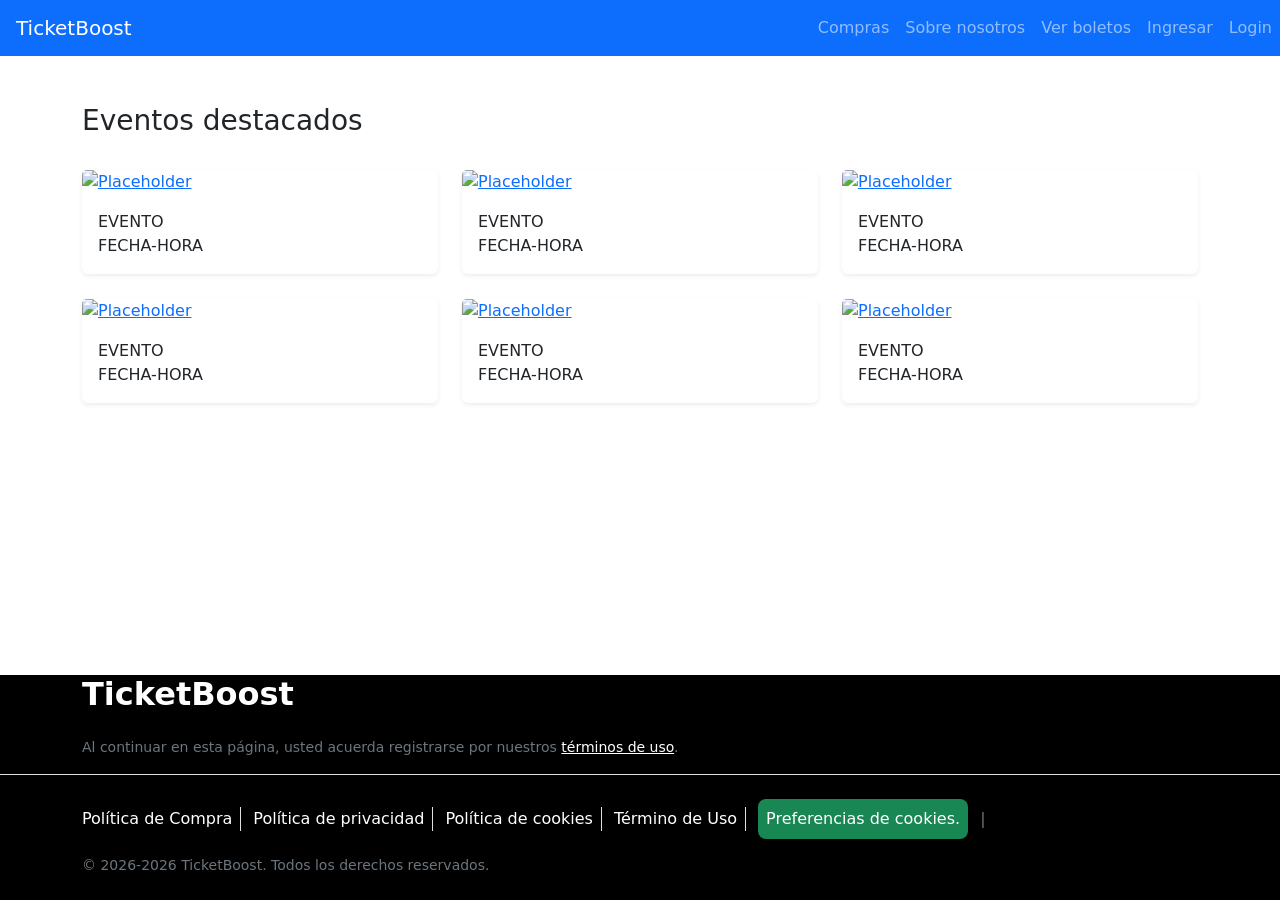
==== index.html @ 5ebb0007 "fix: rename Index.html to index.html" ====
<!doctype html>
<html lang="en">
  <head>
    <meta charset="UTF-8" />
    <link
      href="https://cdn.jsdelivr.net/npm/bootstrap@5.3.8/dist/css/bootstrap.min.css"
      rel="stylesheet"
      integrity="sha384-sRIl4kxILFvY47J16cr9ZwB07vP4J8+LH7qKQnuqkuIAvNWLzeN8tE5YBujZqJLB"
      crossorigin="anonymous"
    />
    <meta name="viewport" content="width=device-width, initial-scale=1.0" />
    <title>Document</title>
    <link rel="stylesheet" href="index.css" />
  </head>
  <body class="d-flex flex-column min-vh-100">
    <nav class="navbar navbar-expand-md navbar-dark bg-primary">
      <div class="container-fluid p-0">
        <a class="navbar-brand px-3" href="#">TicketBoost</a>
        <button
          class="navbar-toggler mx-3"
          type="button"
          data-bs-toggle="collapse"
          data-bs-target="#menu"
        >
          <span class="navbar-toggler-icon"></span>
        </button>
        <div class="collapse navbar-collapse bg-primary" id="menu">
          <ul class="navbar-nav ms-auto ps-2" id="menu2">
            <li class="nav-item">
              <a class="nav-link" href="#">Compras</a>
            </li>
            <li class="nav-item">
              <a class="nav-link" href="#">Sobre nosotros</a>
            </li>
            <li class="nav-item">
              <a class="nav-link" href="#">Ver boletos</a>
            </li>
            <li class="nav-item">
              <a class="nav-link" href="#">Ingresar</a>
            </li>
            <li class="nav-item">
              <a class="nav-link" href="#">Login</a>
            </li>
          </ul>
        </div>
      </div>
    </nav>
    <section class="hero">
      <div class="container-fluid p-0" id="GG">
        <a href="">
          <img
            src="https://placehold.co/600x400/cccccc/ffffff?text=Imagen+1"
            class="img-fluid"
            alt=""
          />
        </a>
      </div>
    </section>
    <main class="container my-4 flex-fill">
      <h3 class="pb-4">Eventos destacados</h3>
      <div class="row row-cols-1 row-cols-md-3 g-4">
        <div class="col">
          <div class="card h-100 border-0 shadow-sm">
            <a href="">
              <img
                src="https://placehold.co/600x400/cccccc/ffffff?text=Imagen+1"
                alt="Placeholder"
                class="card-img-top"
              />
            </a>
            <div class="card-body">
              <p class="card-text mb-0">EVENTO</p>
              <p class="card-text">FECHA-HORA</p>
            </div>
          </div>
        </div>

        <div class="col">
          <div class="card h-100 border-0 shadow-sm">
            <a href="">
              <img
                src="https://placehold.co/600x400/cccccc/ffffff?text=Imagen+1"
                alt="Placeholder"
                class="card-img-top"
              />
            </a>
            <div class="card-body">
              <p class="card-text mb-0">EVENTO</p>
              <p class="card-text">FECHA-HORA</p>
            </div>
          </div>
        </div>

        <div class="col">
          <div class="card h-100 border-0 shadow-sm">
            <a href="">
              <img
                src="https://placehold.co/600x400/cccccc/ffffff?text=Imagen+3"
                alt="Placeholder"
                class="card-img-top"
              />
            </a>
            <div class="card-body">
              <p class="card-text mb-0">EVENTO</p>
              <p class="card-text">FECHA-HORA</p>
            </div>
          </div>
        </div>

        <div class="col">
          <div class="card h-100 border-0 shadow-sm">
            <a href="">
              <img
                src="https://placehold.co/600x400/cccccc/ffffff?text=Imagen+4"
                alt="Placeholder"
                class="card-img-top"
              />
            </a>
            <div class="card-body">
              <p class="card-text mb-0">EVENTO</p>
              <p class="card-text">FECHA-HORA</p>
            </div>
          </div>
        </div>

        <div class="col">
          <div class="card h-100 border-0 shadow-sm">
            <a href="">
              <img
                src="https://placehold.co/600x400/cccccc/ffffff?text=Imagen+5"
                alt="Placeholder"
                class="card-img-top"
              />
            </a>
            <div class="card-body">
              <p class="card-text mb-0">EVENTO</p>
              <p class="card-text">FECHA-HORA</p>
            </div>
          </div>
        </div>

        <div class="col">
          <div class="card h-100 border-0 shadow-sm">
            <a href="">
              <img
                src="https://placehold.co/600x400/cccccc/ffffff?text=Imagen+6"
                alt="Placeholder"
                class="card-img-top"
              />
            </a>
            <div class="card-body">
              <p class="card-text mb-0">EVENTO</p>
              <p class="card-text">FECHA-HORA</p>
            </div>
          </div>
        </div>
      </div>
    </main>
    <footer class="bg-black text-white">
      <div class="container">
        <div class="row">
          <h2 class="fw-bold text-start pb-3">TicketBoost</h2>
          <div class="container">
            <p class="small text-secondary">
              Al continuar en esta página, usted acuerda registrarse por
              nuestros
              <a href="#" class="text-white text-decoration-underline"
                >términos de uso</a
              >.
            </p>
          </div>
        </div>
      </div>
      <div class="bg-black text-white py-4 border-top">
        <div class="container">
          <div class="d-flex flex-wrap gap-2 align-items-center mb-3">
            <a
              href="#"
              class="text-white text-decoration-none border-end pe-2 me-1"
              >Política de Compra</a
            >
            <a
              href="#"
              class="text-white text-decoration-none border-end pe-2 me-1"
              >Política de privacidad</a
            >
            <a
              href="#"
              class="text-white text-decoration-none border-end pe-2 me-1"
              >Política de cookies</a
            >
            <a
              href="#"
              class="text-white text-decoration-none border-end pe-2 me-1"
              >Término de Uso</a
            >

            <span class="rounded-3 bg-success p-2">
              Preferencias de cookies.
            </span>
            <span class="text-secondary ms-1">|</span>
          </div>

          <p class="small text-secondary mb-0">
            © 2026-2026 TicketBoost. Todos los derechos reservados.
          </p>
        </div>
      </div>
    </footer>
    <script
      src="https://cdn.jsdelivr.net/npm/bootstrap@5.3.8/dist/js/bootstrap.bundle.min.js"
      integrity="sha384-FKyoEForCGlyvwx9Hj09JcYn3nv7wiPVlz7YYwJrWVcXK/BmnVDxM+D2scQbITxI"
      crossorigin="anonymous"
    ></script>
  </body>
</html>
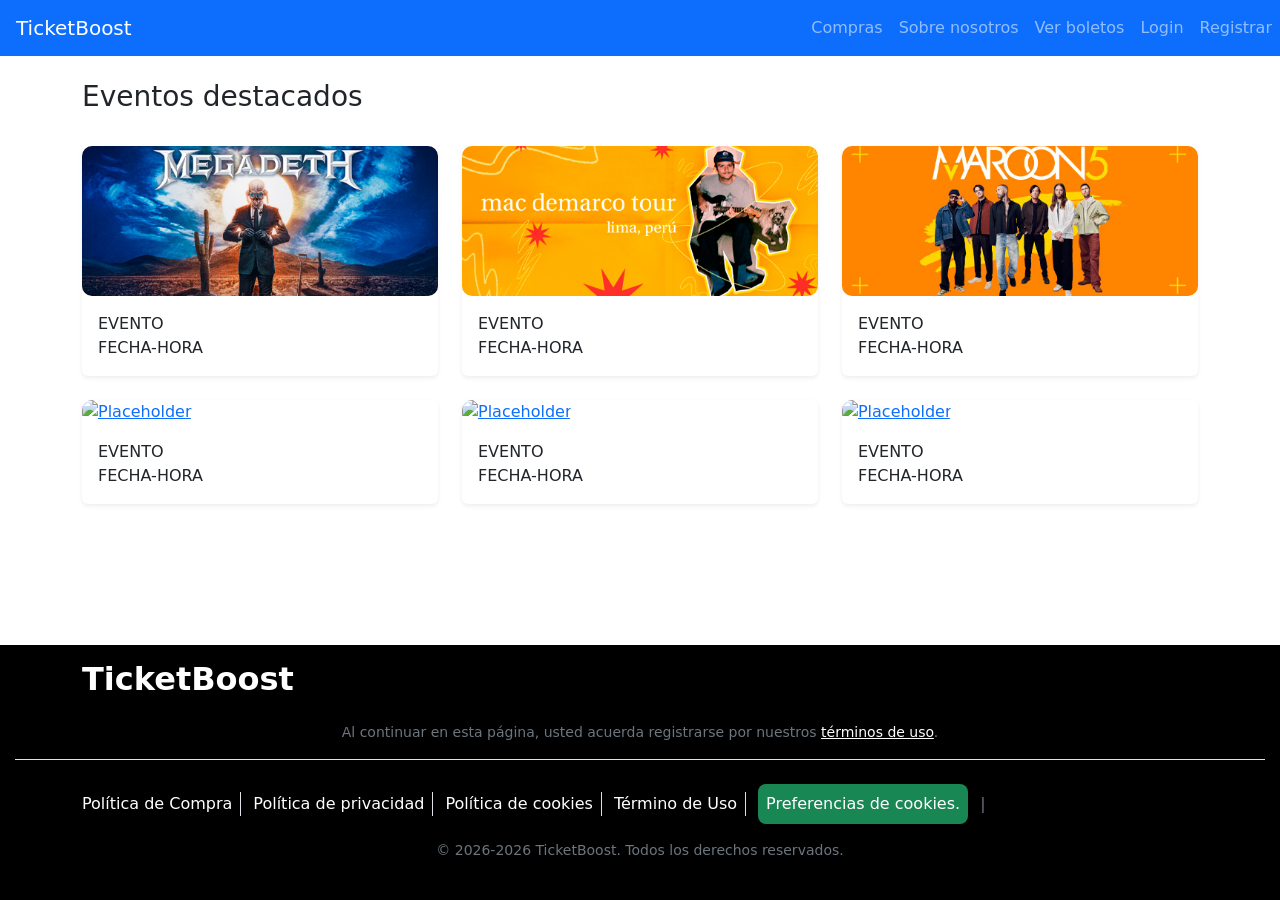
==== commit 01e598e5: "imagenes de eventos 1,2 y 3" ====
--- a/index.html
+++ b/index.html
@@ -9,8 +9,8 @@
       crossorigin="anonymous"
     />
     <meta name="viewport" content="width=device-width, initial-scale=1.0" />
-    <title>Document</title>
-    <link rel="stylesheet" href="index.css" />
+    <title>Teleplus</title>
+    <link rel="stylesheet" href="./css/index.css" />
   </head>
   <body class="d-flex flex-column min-vh-100">
     <nav class="navbar navbar-expand-md navbar-dark bg-primary">
@@ -27,19 +27,19 @@
         <div class="collapse navbar-collapse bg-primary" id="menu">
           <ul class="navbar-nav ms-auto ps-2" id="menu2">
             <li class="nav-item">
-              <a class="nav-link" href="#">Compras</a>
-            </li>
-            <li class="nav-item">
-              <a class="nav-link" href="#">Sobre nosotros</a>
-            </li>
-            <li class="nav-item">
-              <a class="nav-link" href="#">Ver boletos</a>
-            </li>
-            <li class="nav-item">
-              <a class="nav-link" href="#">Ingresar</a>
-            </li>
-            <li class="nav-item">
-              <a class="nav-link" href="#">Login</a>
+              <a class="nav-link" href="./compras.html">Compras</a>
+            </li>
+            <li class="nav-item">
+              <a class="nav-link" href="./informacion.html">Sobre nosotros</a>
+            </li>
+            <li class="nav-item">
+              <a class="nav-link" href="./ver-boletos.html">Ver boletos</a>
+            </li>
+            <li class="nav-item">
+              <a class="nav-link" href="./login.html">Login</a>
+            </li>
+            <li class="nav-item">
+              <a class="nav-link" href="#">Registrar</a>
             </li>
           </ul>
         </div>
@@ -61,55 +61,55 @@
       <div class="row row-cols-1 row-cols-md-3 g-4">
         <div class="col">
           <div class="card h-100 border-0 shadow-sm">
-            <a href="">
-              <img
-                src="https://placehold.co/600x400/cccccc/ffffff?text=Imagen+1"
-                alt="Placeholder"
-                class="card-img-top"
-              />
-            </a>
-            <div class="card-body">
-              <p class="card-text mb-0">EVENTO</p>
-              <p class="card-text">FECHA-HORA</p>
-            </div>
-          </div>
-        </div>
-
-        <div class="col">
-          <div class="card h-100 border-0 shadow-sm">
-            <a href="">
-              <img
-                src="https://placehold.co/600x400/cccccc/ffffff?text=Imagen+1"
-                alt="Placeholder"
-                class="card-img-top"
-              />
-            </a>
-            <div class="card-body">
-              <p class="card-text mb-0">EVENTO</p>
-              <p class="card-text">FECHA-HORA</p>
-            </div>
-          </div>
-        </div>
-
-        <div class="col">
-          <div class="card h-100 border-0 shadow-sm">
-            <a href="">
-              <img
-                src="https://placehold.co/600x400/cccccc/ffffff?text=Imagen+3"
-                alt="Placeholder"
-                class="card-img-top"
-              />
-            </a>
-            <div class="card-body">
-              <p class="card-text mb-0">EVENTO</p>
-              <p class="card-text">FECHA-HORA</p>
-            </div>
-          </div>
-        </div>
-
-        <div class="col">
-          <div class="card h-100 border-0 shadow-sm">
-            <a href="">
+            <a href="./eventos/evento1.html">
+              <img
+                src="./img/index-evento1.jpg"
+                alt="Placeholder"
+                class="card-img-top"
+              />
+            </a>
+            <div class="card-body">
+              <p class="card-text mb-0">EVENTO</p>
+              <p class="card-text">FECHA-HORA</p>
+            </div>
+          </div>
+        </div>
+
+        <div class="col">
+          <div class="card h-100 border-0 shadow-sm">
+            <a href="./eventos/evento2.html">
+              <img
+                src="./img/index-evento2.jpg"
+                alt="Placeholder"
+                class="card-img-top"
+              />
+            </a>
+            <div class="card-body">
+              <p class="card-text mb-0">EVENTO</p>
+              <p class="card-text">FECHA-HORA</p>
+            </div>
+          </div>
+        </div>
+
+        <div class="col">
+          <div class="card h-100 border-0 shadow-sm">
+            <a href="./eventos/evento3.html">
+              <img
+                src="./img/index-evento3.jpg"
+                alt="Placeholder"
+                class="card-img-top"
+              />
+            </a>
+            <div class="card-body">
+              <p class="card-text mb-0">EVENTO</p>
+              <p class="card-text">FECHA-HORA</p>
+            </div>
+          </div>
+        </div>
+
+        <div class="col">
+          <div class="card h-100 border-0 shadow-sm">
+            <a href="./eventos/evento4.html">
               <img
                 src="https://placehold.co/600x400/cccccc/ffffff?text=Imagen+4"
                 alt="Placeholder"
@@ -125,7 +125,7 @@
 
         <div class="col">
           <div class="card h-100 border-0 shadow-sm">
-            <a href="">
+            <a href="./eventos/evento5.html">
               <img
                 src="https://placehold.co/600x400/cccccc/ffffff?text=Imagen+5"
                 alt="Placeholder"
@@ -141,7 +141,7 @@
 
         <div class="col">
           <div class="card h-100 border-0 shadow-sm">
-            <a href="">
+            <a href="./eventos/evento6.html">
               <img
                 src="https://placehold.co/600x400/cccccc/ffffff?text=Imagen+6"
                 alt="Placeholder"
--- a/css/index.css
+++ b/css/index.css
@@ -0,0 +1,61 @@
+.navbar-toggler,
+.navbar-toggler:focus,
+.navbar-toggler:active,
+.navbar-toggler-icon:focus {
+    outline: none ;
+    box-shadow: none ;
+    border: none ;
+}
+.card img{
+    height: 150px;
+    object-fit: cover;
+    border-radius:10px;
+}
+.card-img-top {
+    height: 200px;
+    object-fit: cover;
+}
+footer{
+    background-color: #212529;
+    color: white;
+    text-align: center; 
+    padding: 15px;
+}
+#GG{
+    padding: 0;
+    width: max-content;
+}
+.navbar-nav .nav-link {
+    font-weight: 500;
+    padding: 0.5rem 1rem ;
+}
+footer .border-top {
+    border-color: #333 ;
+}
+
+footer a:hover {
+    color: #0d6efd ;
+}
+
+.hero img {
+    width: 100vw; 
+    height: auto;
+    display: block;
+    object-fit: cover;
+}
+@media (min-width: 500px) {
+    .row-cols-md-3 {
+        display: flex;
+        flex-wrap: wrap;
+    }
+
+    .row-cols-md-3 > .col {
+        flex: 0 0 auto;
+        width: 50% !important; 
+    }
+}
+@media (min-width: 800px) {
+    .row-cols-md-3 > .col {
+        width: 33.333% !important; 
+    }
+}
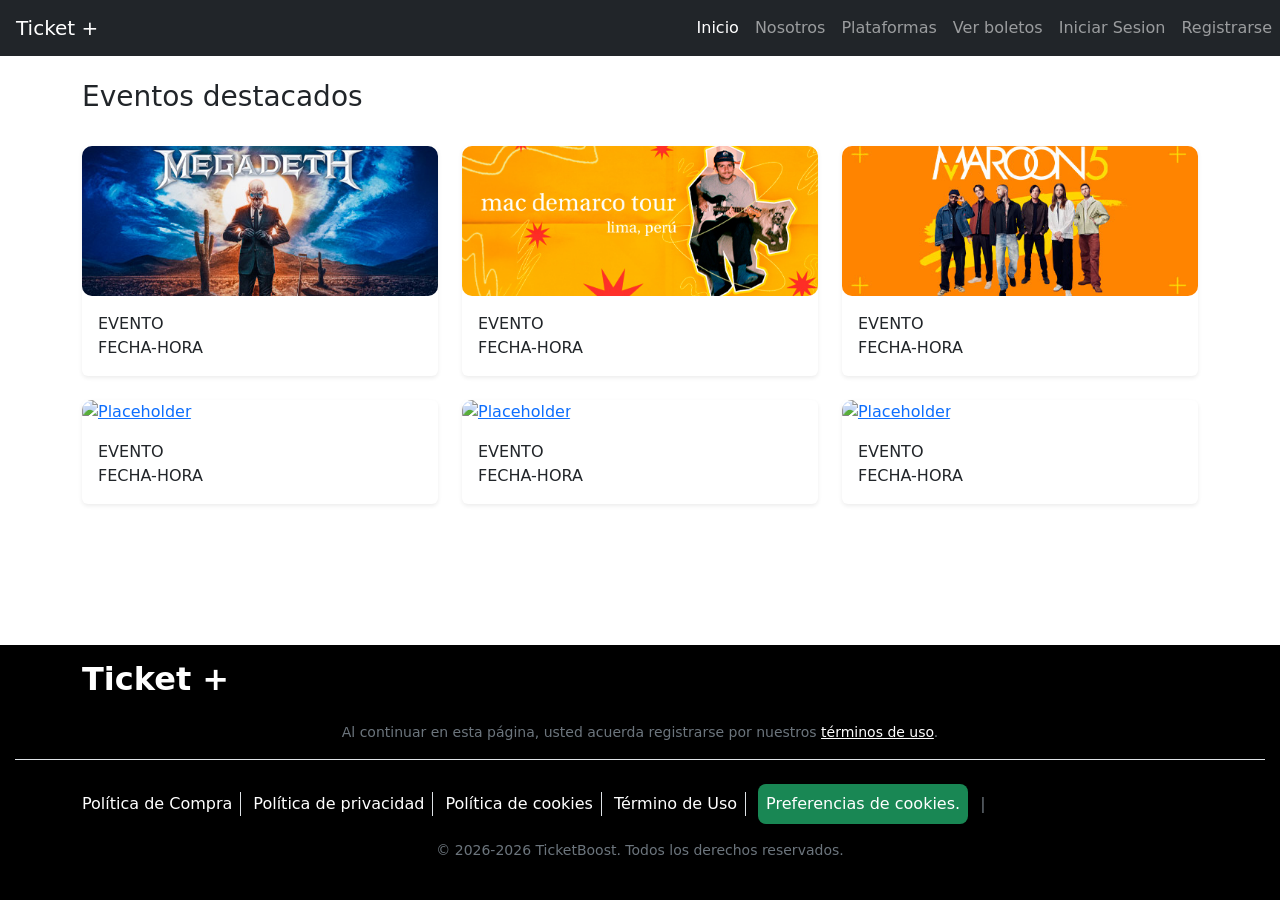
==== commit 40289b00: "Hola HOLAAAAAAA" ====
--- a/index.html
+++ b/index.html
@@ -8,14 +8,15 @@
       integrity="sha384-sRIl4kxILFvY47J16cr9ZwB07vP4J8+LH7qKQnuqkuIAvNWLzeN8tE5YBujZqJLB"
       crossorigin="anonymous"
     />
+    <title>Ticket +</title>
     <meta name="viewport" content="width=device-width, initial-scale=1.0" />
     <title>Teleplus</title>
     <link rel="stylesheet" href="./css/index.css" />
   </head>
   <body class="d-flex flex-column min-vh-100">
-    <nav class="navbar navbar-expand-md navbar-dark bg-primary">
+    <nav class="navbar navbar-expand-lg navbar-dark bg-dark">
       <div class="container-fluid p-0">
-        <a class="navbar-brand px-3" href="#">TicketBoost</a>
+        <a class="navbar-brand px-3" href="#">Ticket +</a>
         <button
           class="navbar-toggler mx-3"
           type="button"
@@ -24,22 +25,25 @@
         >
           <span class="navbar-toggler-icon"></span>
         </button>
-        <div class="collapse navbar-collapse bg-primary" id="menu">
-          <ul class="navbar-nav ms-auto ps-2" id="menu2">
-            <li class="nav-item">
-              <a class="nav-link" href="./compras.html">Compras</a>
-            </li>
-            <li class="nav-item">
-              <a class="nav-link" href="./informacion.html">Sobre nosotros</a>
-            </li>
-            <li class="nav-item">
-              <a class="nav-link" href="./ver-boletos.html">Ver boletos</a>
-            </li>
-            <li class="nav-item">
-              <a class="nav-link" href="./login.html">Login</a>
-            </li>
-            <li class="nav-item">
-              <a class="nav-link" href="#">Registrar</a>
+        <div class="collapse navbar-collapse " id="menu">
+          <ul class="navbar-nav ms-auto mb-2 mb-lg-0">
+            <li class="nav-item">
+              <a class="nav-link active" aria-current="page" href="/">Inicio</a>
+            </li>
+            <li class="nav-item">
+              <a class="nav-link" href="#nosotros">Nosotros</a>
+            </li>
+            <li class="nav-item">
+              <a class="nav-link" href="#plataformas">Plataformas</a>
+            </li>
+            <li class="nav-item">
+              <a class="nav-link" href="#ver-boletos">Ver boletos</a>
+            </li>
+            <li class="nav-item">
+              <a class="nav-link" href="#login">Iniciar Sesion</a>
+            </li>
+            <li class="nav-item">
+              <a class="nav-link" href="#ver-boletos">Registrarse</a>
             </li>
           </ul>
         </div>
@@ -111,7 +115,7 @@
           <div class="card h-100 border-0 shadow-sm">
             <a href="./eventos/evento4.html">
               <img
-                src="https://placehold.co/600x400/cccccc/ffffff?text=Imagen+4"
+                src="img/evento4.png"
                 alt="Placeholder"
                 class="card-img-top"
               />
@@ -159,7 +163,7 @@
     <footer class="bg-black text-white">
       <div class="container">
         <div class="row">
-          <h2 class="fw-bold text-start pb-3">TicketBoost</h2>
+          <h2 class="fw-bold text-start pb-3">Ticket +</h2>
           <div class="container">
             <p class="small text-secondary">
               Al continuar en esta página, usted acuerda registrarse por
